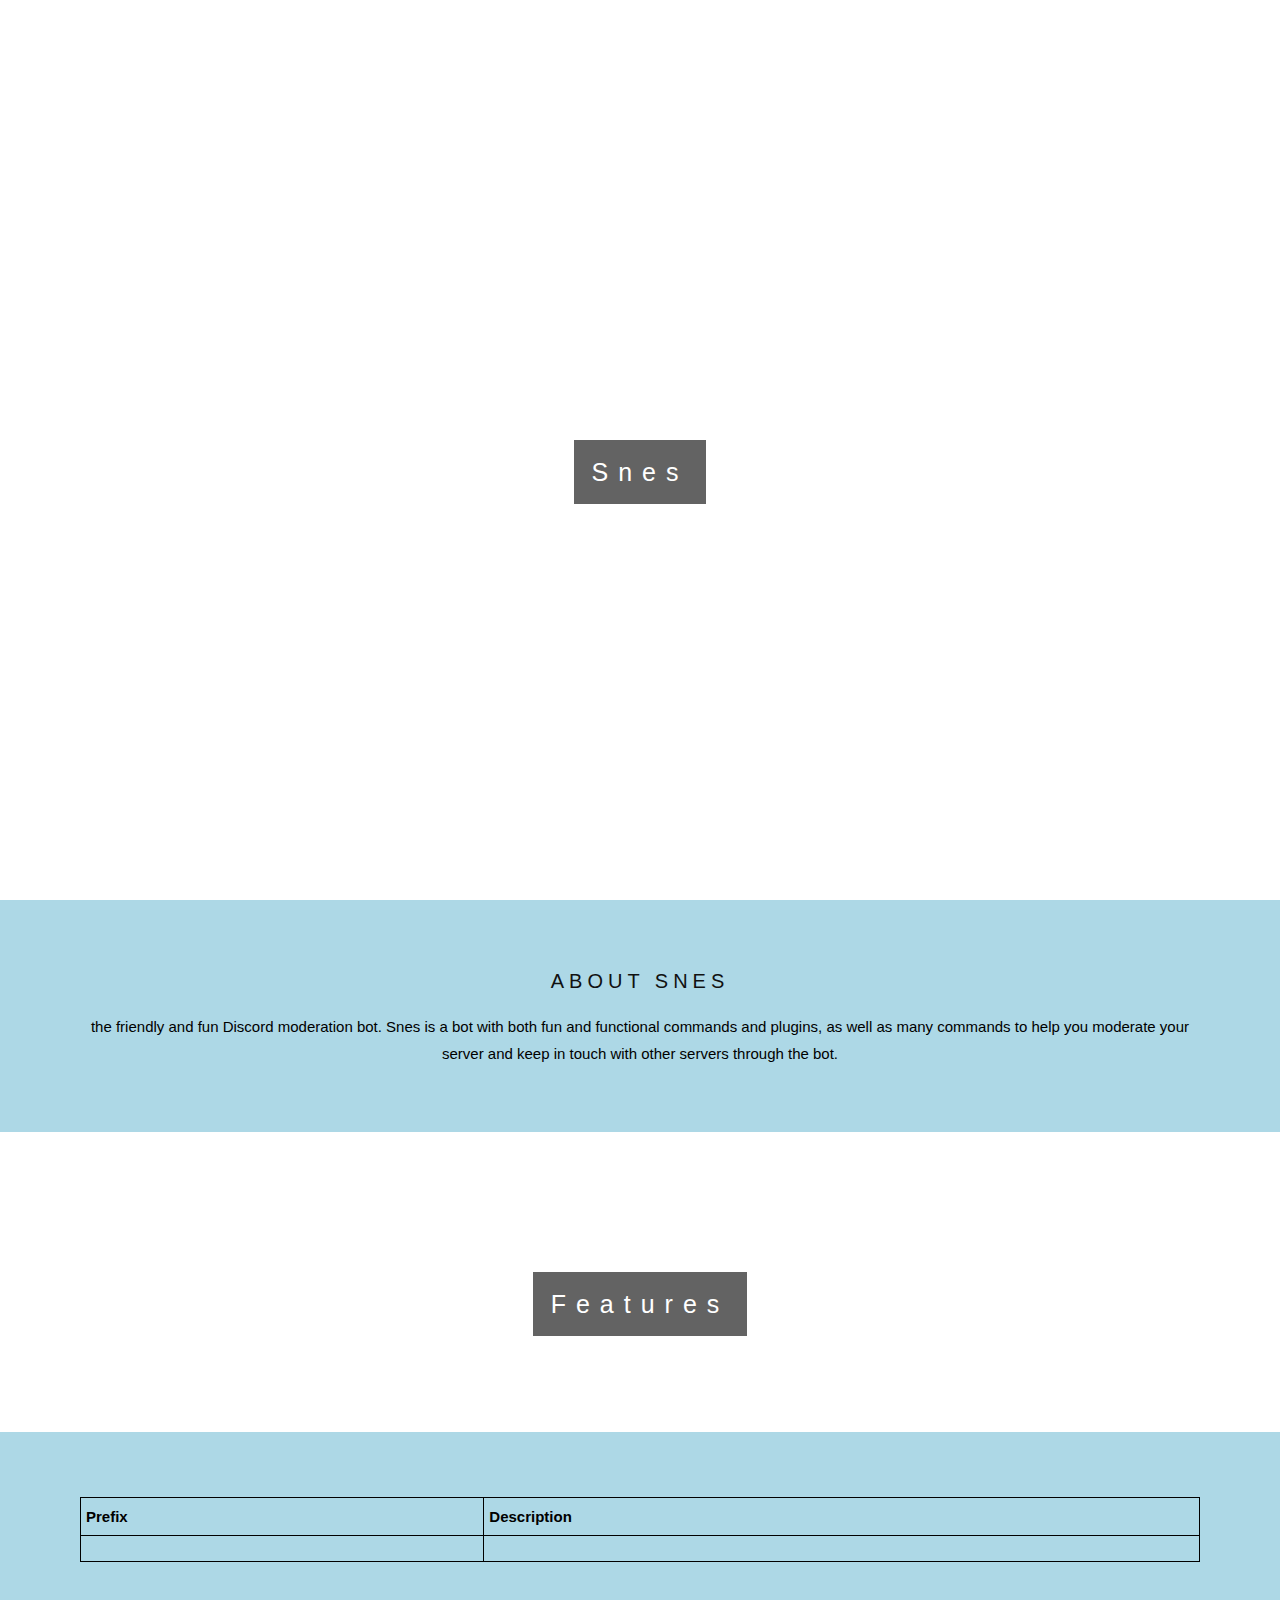
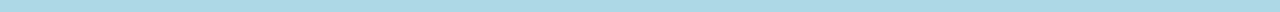
==== index.html @ eb4d2978 "upload base site" ====
<!DOCTYPE html>
<title>SnesBot</title>
<html>
<head>
  <meta name="description" content="Discord Bot">
  <meta name="author" content="lara">
  <link rel="stylesheet" href="css/style.css">
  <link rel="icon" href="img/favicon.png">
</head>
<style>
}
.bgimg-1 {
  background-image: url("img/bgimg-1.png");
  min-height: 100%;
}

.bgimg-2 {
  background-image: url("img/bgimg-1.png");
  min-height: 300px;
}
</style>

<body>

<div class="bgimg-1">
  <div class="caption">
    <span class="border">Snes</span>
  </div>
</div>

<div class="bar">
  <h3 style="text-align:center;">About Snes</h3>
  <p style="text-align:center;">the friendly and fun Discord moderation bot. Snes is a bot with both fun and functional commands and plugins, as well as many commands to help you moderate your server and keep in touch with other servers through the bot.</p>
</div>

<div class="bgimg-2">
  <div class="caption">
    <span class="border">Features</span>
  </div>
</div>

	<div style="position:relative;">
		<div class="bar">
      <p>
        <table>
          <tr>
            <th>Prefix</th>
            <th>Description</th>
          </tr>
          <tr>
            <td>
      </p>
		</div>
	</div>

</body>
</html>
---- css/style.css ----
body, html {
  height: 100%;
  margin: 0;
  font: 400 15px/1.8 "Lato", sans-serif;
  color: #C5AE87;
}

.bgimg-1, .bgimg-2, .bgimg-3 {
  position: relative;
  opacity: 0.65;
  background-attachment: fixed;
  background-position: center;
  background-repeat: no-repeat;
  background-size: cover;
}

.bgimg-1 {
  background-image: url("img/bgimg-1.gif");
  min-height: 100%;
}

.bgimg-2 {
  background-image: url("img/bgimg-1.gif");
  min-height: 300px;
}

.bgimg-3 {
  background-color: DimGrey;
  min-height: 400px;
}

.bar {
  color:black;
  background-color:LightBlue;
  text-align:center;
  padding:50px 80px;
  text-align: justify;
}

.caption {
  position: absolute;
  left: 0;
  top: 50%;
  width: 100%;
  text-align: center;
  color: #000;
}

.caption span.border {
  background-color: #111;
  color: #fff;
  padding: 18px;
  font-size: 25px;
  letter-spacing: 10px;
}

h3 {
  letter-spacing: 5px;
  text-transform: uppercase;
  font: 20px "Lato", sans-serif;
  color: #111;
}

 /* table */
table {
    width:100%;
}
table, th, td {
    border: 1px solid black;
    border-collapse: collapse;
}
th, td {
    padding: 5px;
    text-align: left;
}
table#t01 tr:nth-child(even) {
    background-color: #eee;
}
table#t01 tr:nth-child(odd) {
   background-color:#fff;
}
table#t01 th {
    background-color: black;
    color: white;
}

/* Turn off parallax scrolling for tablets and phones */
@media only screen and (max-device-width: 1024px) {
    .bgimg-1, .bgimg-2, .bgimg-3 {
        background-attachment: scroll;
    }
}

footer {
  background-color: DimGrey;
}
background-color: DimGrey;
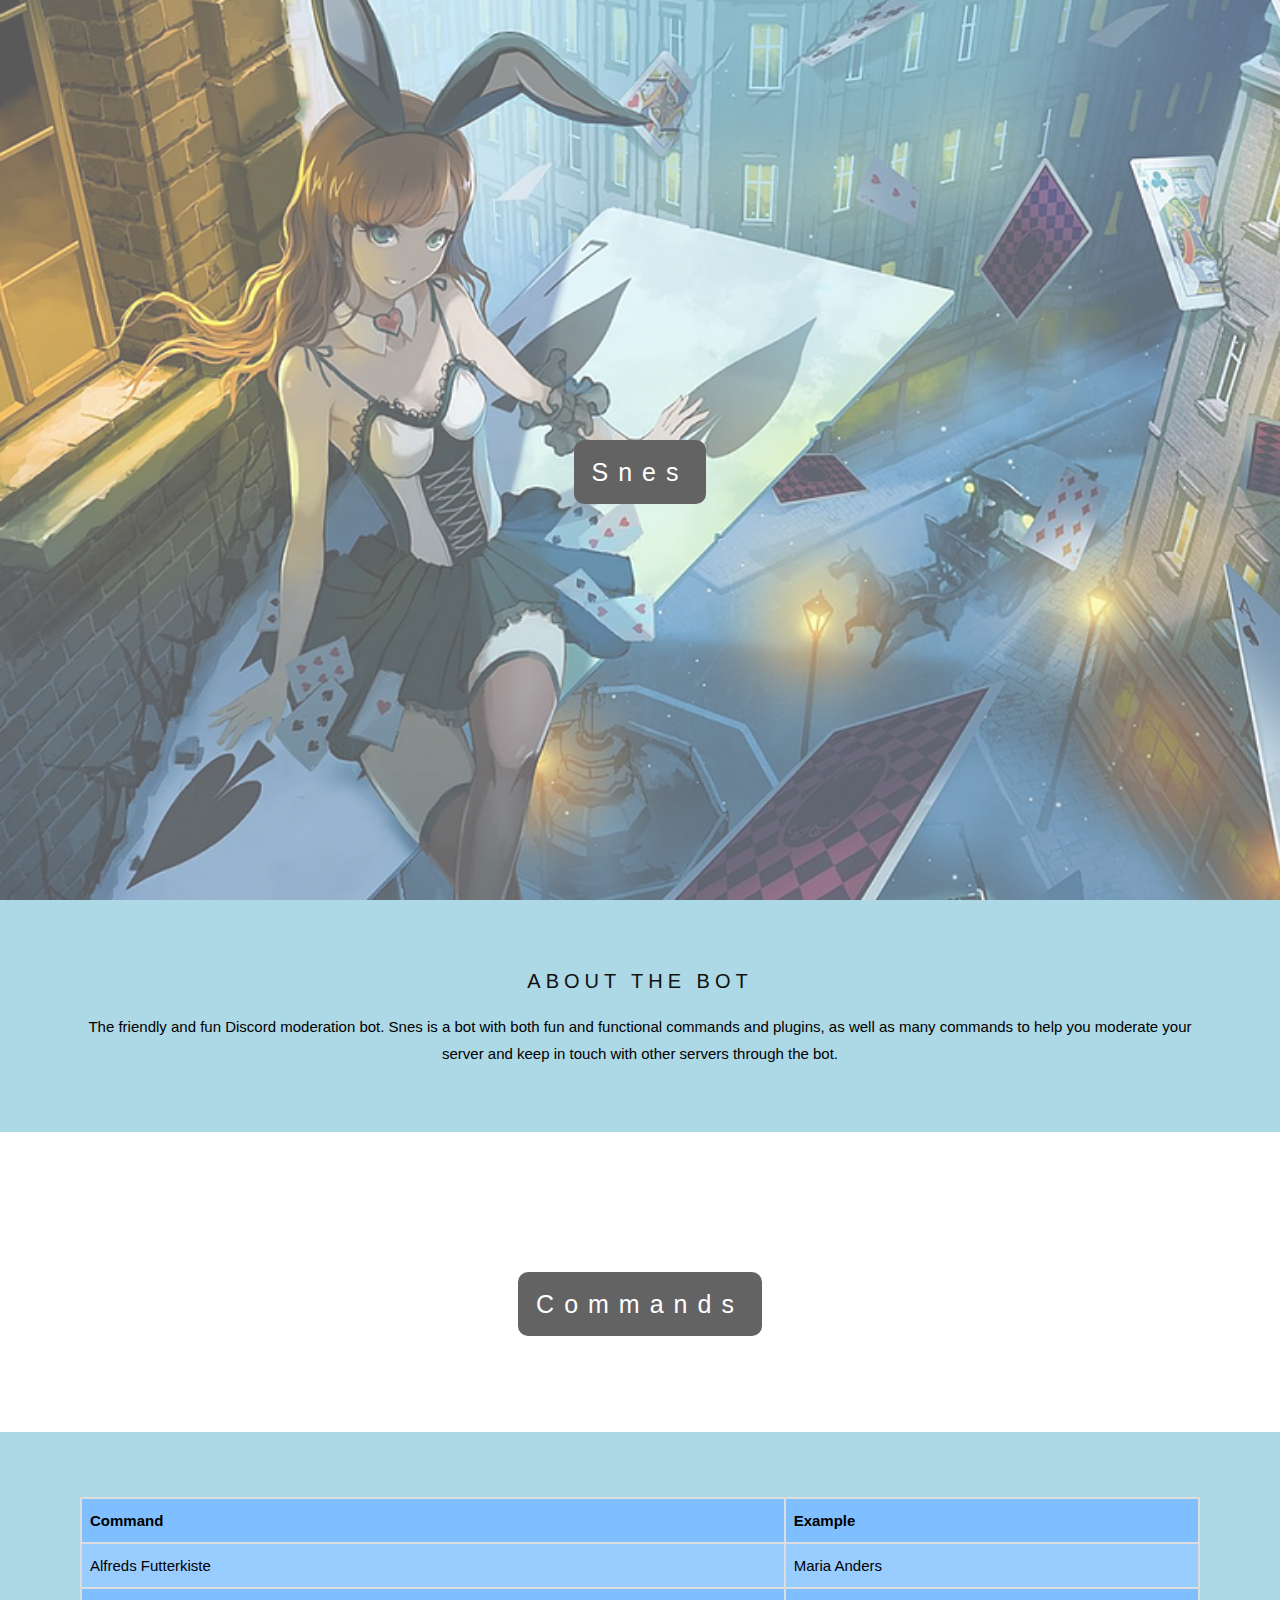
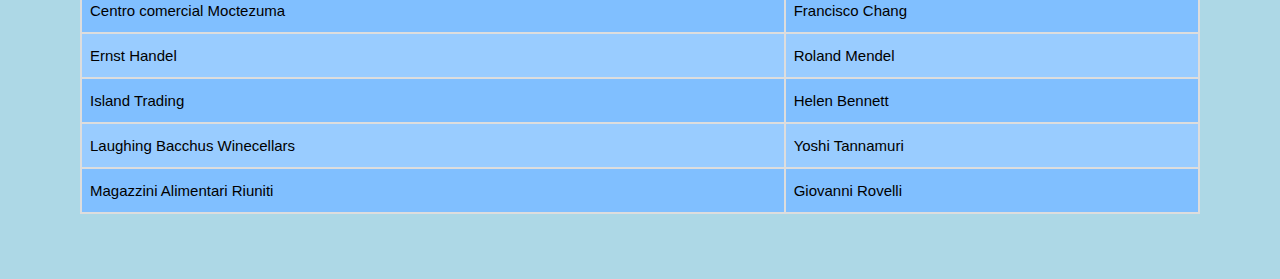
==== commit 0a79a5fb: "bug hunters ftw" ====
--- a/index.html
+++ b/index.html
@@ -1,41 +1,29 @@
 <!DOCTYPE html>
-<title>SnesBot</title>
+<title>SnesBot &hearts; A Dscord Bot</title>
 <html>
 <head>
+  <meta charset="UTF-8">
   <meta name="description" content="Discord Bot">
   <meta name="author" content="lara">
   <link rel="stylesheet" href="css/style.css">
   <link rel="icon" href="img/favicon.png">
 </head>
-<style>
-}
-.bgimg-1 {
-  background-image: url("img/bgimg-1.png");
-  min-height: 100%;
-}
-
-.bgimg-2 {
-  background-image: url("img/bgimg-1.png");
-  min-height: 300px;
-}
-</style>
 
 <body>
-
-<div class="bgimg-1">
+<div class="bgimg" id="bg1">
   <div class="caption">
     <span class="border">Snes</span>
   </div>
 </div>
 
 <div class="bar">
-  <h3 style="text-align:center;">About Snes</h3>
-  <p style="text-align:center;">the friendly and fun Discord moderation bot. Snes is a bot with both fun and functional commands and plugins, as well as many commands to help you moderate your server and keep in touch with other servers through the bot.</p>
+  <h3>About the bot</h3>
+  <p>The friendly and fun Discord moderation bot. Snes is a bot with both fun and functional commands and plugins, as well as many commands to help you moderate your server and keep in touch with other servers through the bot.</p>
 </div>
 
-<div class="bgimg-2">
+<div class="bgimg" id="bg2">
   <div class="caption">
-    <span class="border">Features</span>
+    <span class="border">Commands</span>
   </div>
 </div>
 
@@ -43,12 +31,42 @@
 		<div class="bar">
       <p>
         <table>
-          <tr>
-            <th>Prefix</th>
-            <th>Description</th>
-          </tr>
-          <tr>
-            <td>
+  <tr>
+    <th>Command</th>
+    <th>Example</th>
+
+  </tr>
+  <tr>
+    <td>Alfreds Futterkiste</td>
+    <td>Maria Anders</td>
+
+  </tr>
+  <tr>
+    <td>Centro comercial Moctezuma</td>
+    <td>Francisco Chang</td>
+
+  </tr>
+  <tr>
+    <td>Ernst Handel</td>
+    <td>Roland Mendel</td>
+
+  </tr>
+  <tr>
+    <td>Island Trading</td>
+    <td>Helen Bennett</td>
+
+  </tr>
+  <tr>
+    <td>Laughing Bacchus Winecellars</td>
+    <td>Yoshi Tannamuri</td>
+
+  </tr>
+  <tr>
+    <td>Magazzini Alimentari Riuniti</td>
+    <td>Giovanni Rovelli</td>
+
+  </tr>
+</table>
       </p>
 		</div>
 	</div>
--- a/css/style.css
+++ b/css/style.css
@@ -3,39 +3,30 @@
   height: 100%;
   margin: 0;
   font: 400 15px/1.8 "Lato", sans-serif;
-  color: #C5AE87;
 }
 
-.bgimg-1, .bgimg-2, .bgimg-3 {
+.bgimg {
   position: relative;
   opacity: 0.65;
   background-attachment: fixed;
   background-position: center;
   background-repeat: no-repeat;
   background-size: cover;
+  background-image: url("/img/bgimg-1.png");
 }
 
-.bgimg-1 {
-  background-image: url("img/bgimg-1.gif");
-  min-height: 100%;
-}
 
-.bgimg-2 {
-  background-image: url("img/bgimg-1.gif");
-  min-height: 300px;
-}
-
-.bgimg-3 {
-  background-color: DimGrey;
-  min-height: 400px;
-}
+#bg1 { min-height: 100%;
+ }
+#bg2 { min-height: 300px;
+ }
 
 .bar {
   color:black;
   background-color:LightBlue;
   text-align:center;
   padding:50px 80px;
-  text-align: justify;
+  text-align: center;
 }
 
 .caption {
@@ -53,6 +44,7 @@
   padding: 18px;
   font-size: 25px;
   letter-spacing: 10px;
+  border-radius: 10px;
 }
 
 h3 {
@@ -63,31 +55,30 @@
 }
 
  /* table */
-table {
-    width:100%;
-}
-table, th, td {
-    border: 1px solid black;
-    border-collapse: collapse;
-}
-th, td {
-    padding: 5px;
-    text-align: left;
-}
-table#t01 tr:nth-child(even) {
-    background-color: #eee;
-}
-table#t01 tr:nth-child(odd) {
-   background-color:#fff;
-}
-table#t01 th {
-    background-color: black;
-    color: white;
-}
+ tr:nth-child(odd) {
+ 	background-color: #80bfff;
+ }
+
+ table {
+     font-family: arial, sans-serif;
+     border-collapse: collapse;
+     width: 100%;
+     border-radius: 5px;
+ }
+
+ td, th {
+     border: 2px solid #dddddd;
+     text-align: left;
+     padding: 8px;
+ }
+
+ tr:nth-child(even) {
+     background-color: #99ccff;
+ }
 
 /* Turn off parallax scrolling for tablets and phones */
 @media only screen and (max-device-width: 1024px) {
-    .bgimg-1, .bgimg-2, .bgimg-3 {
+    .bgimg {
         background-attachment: scroll;
     }
 }
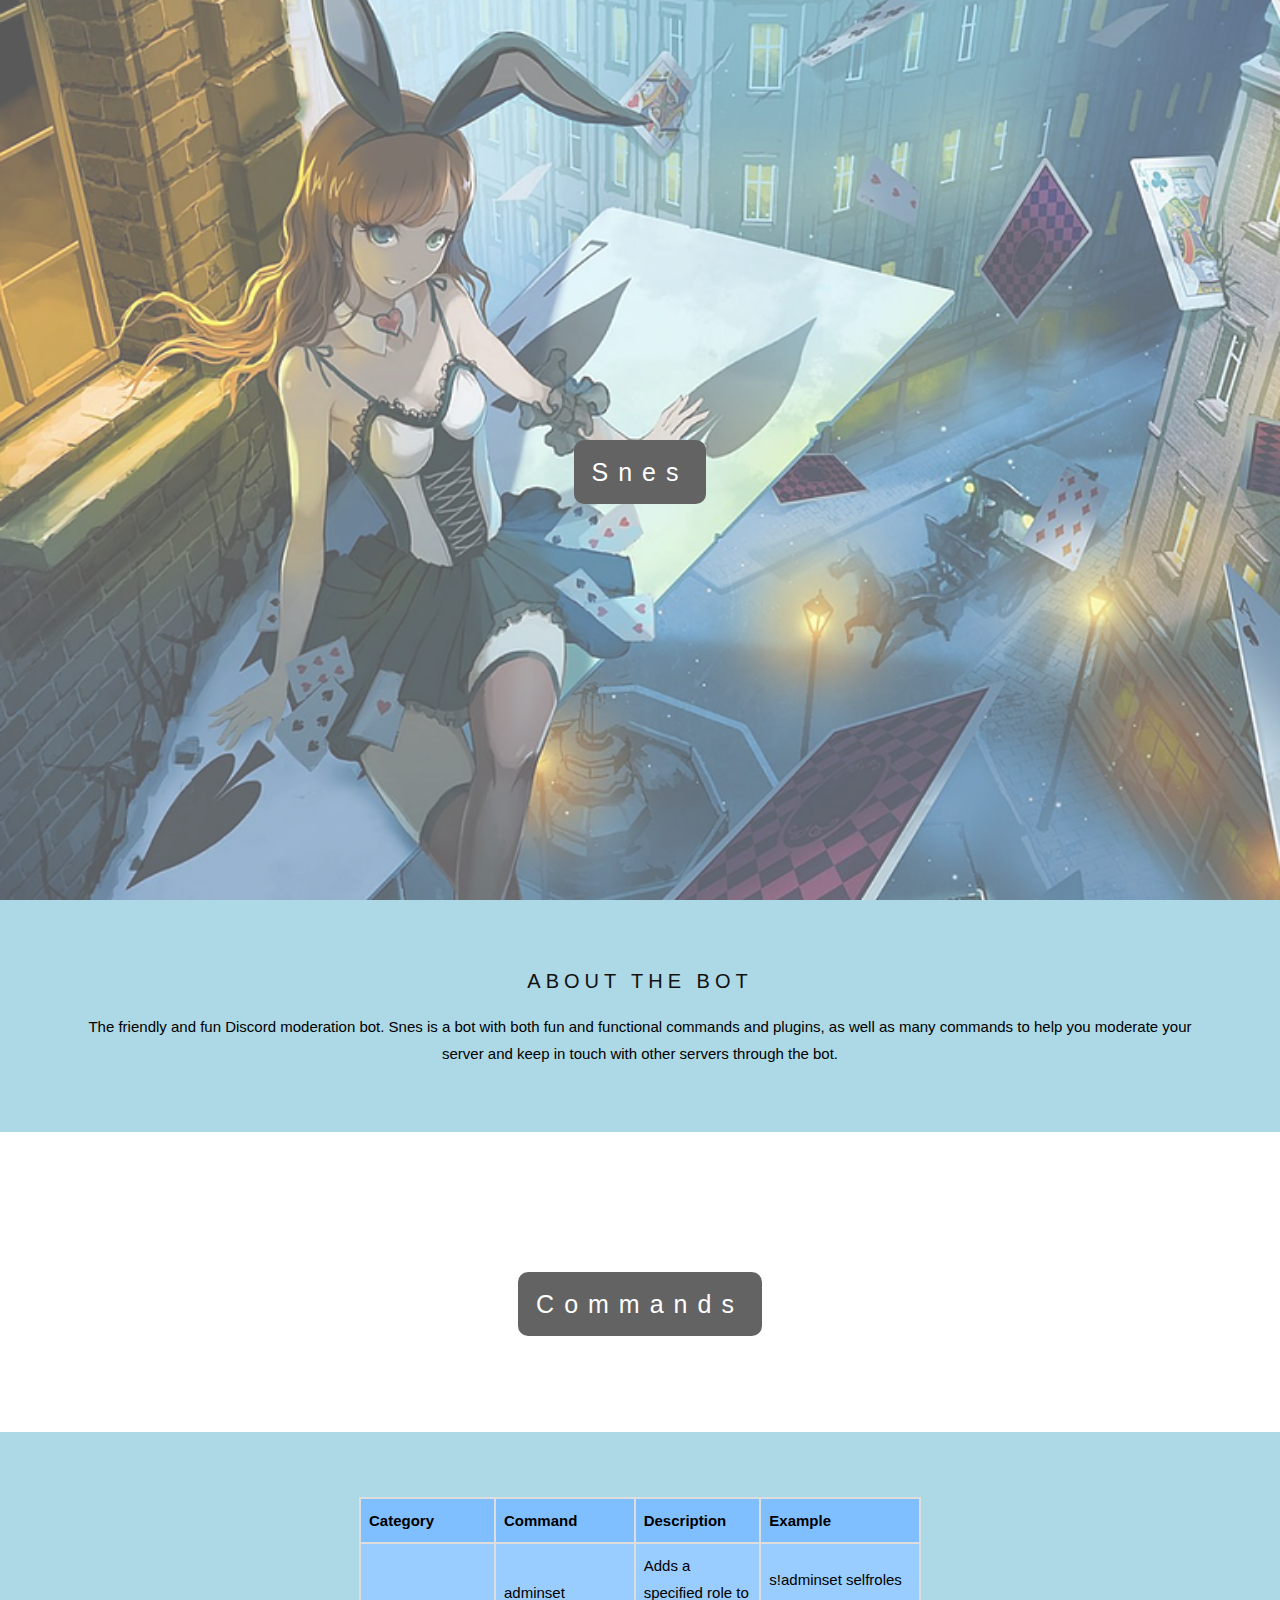
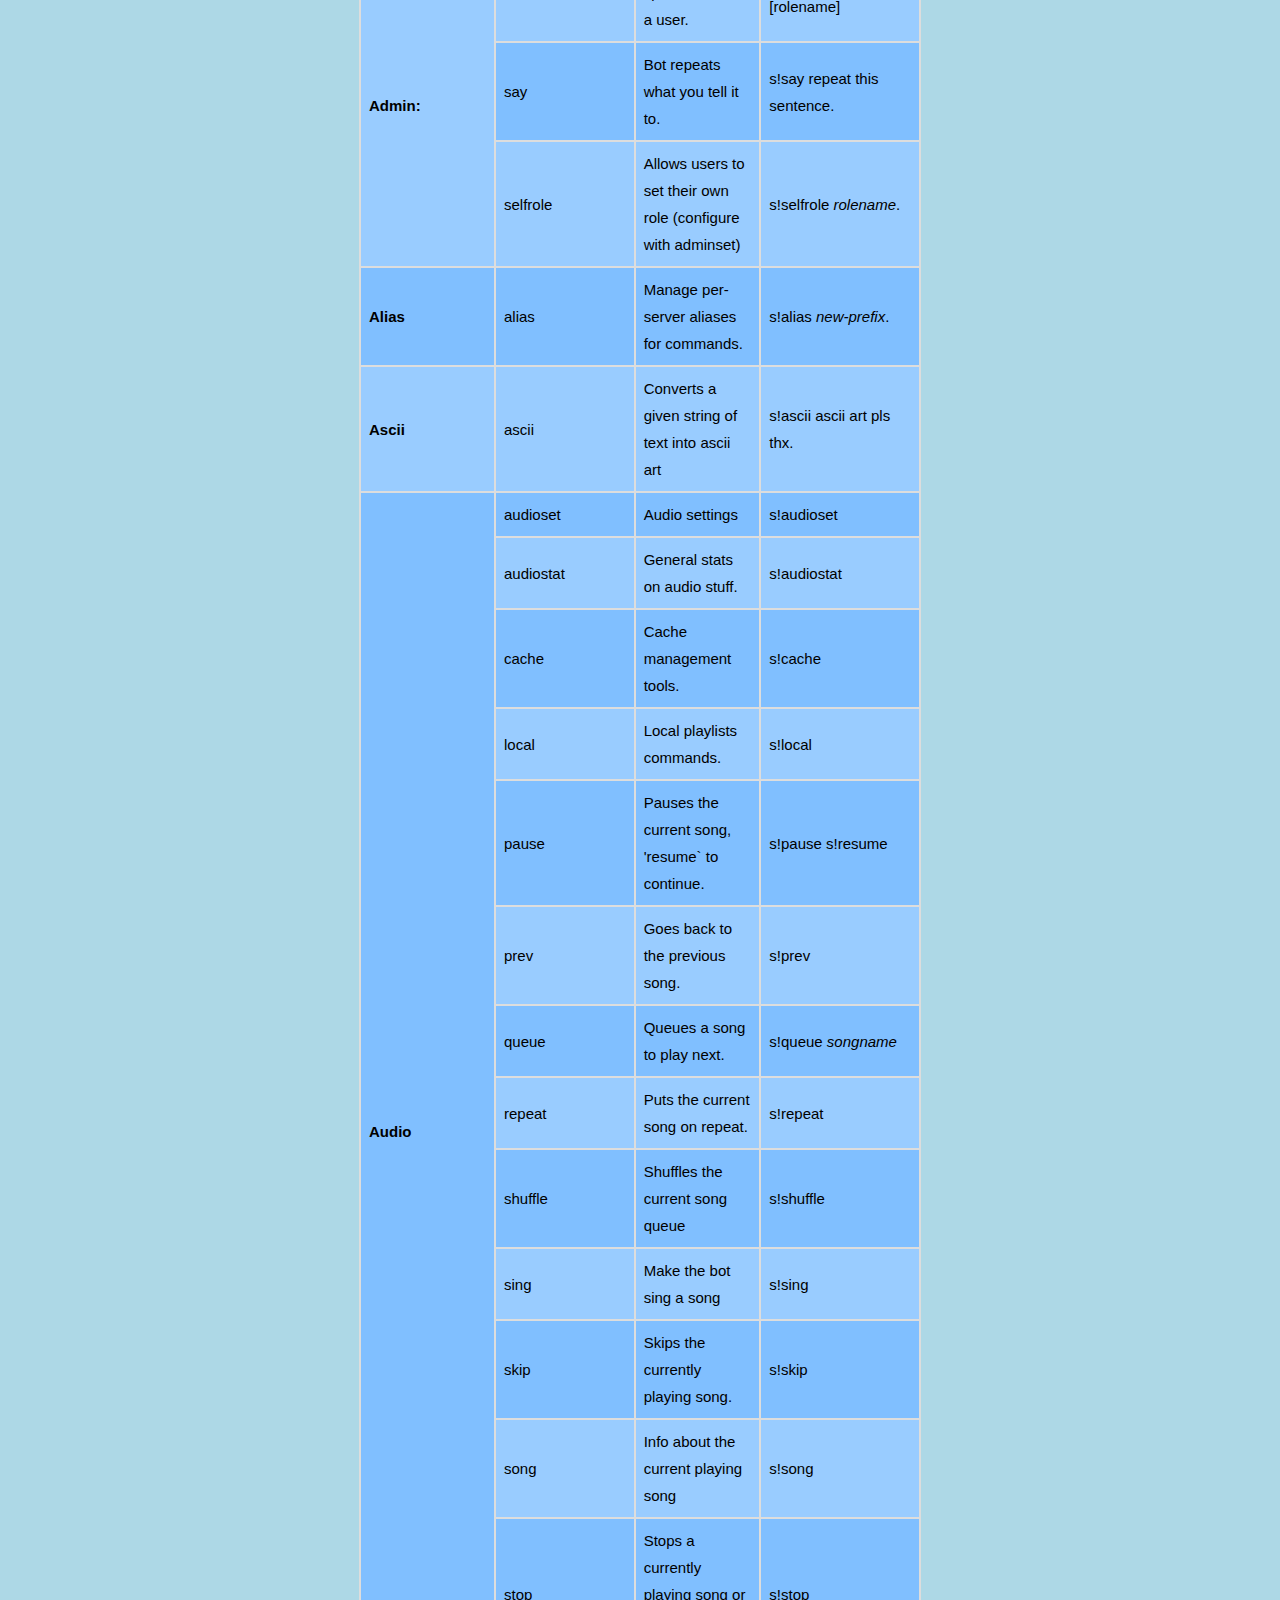
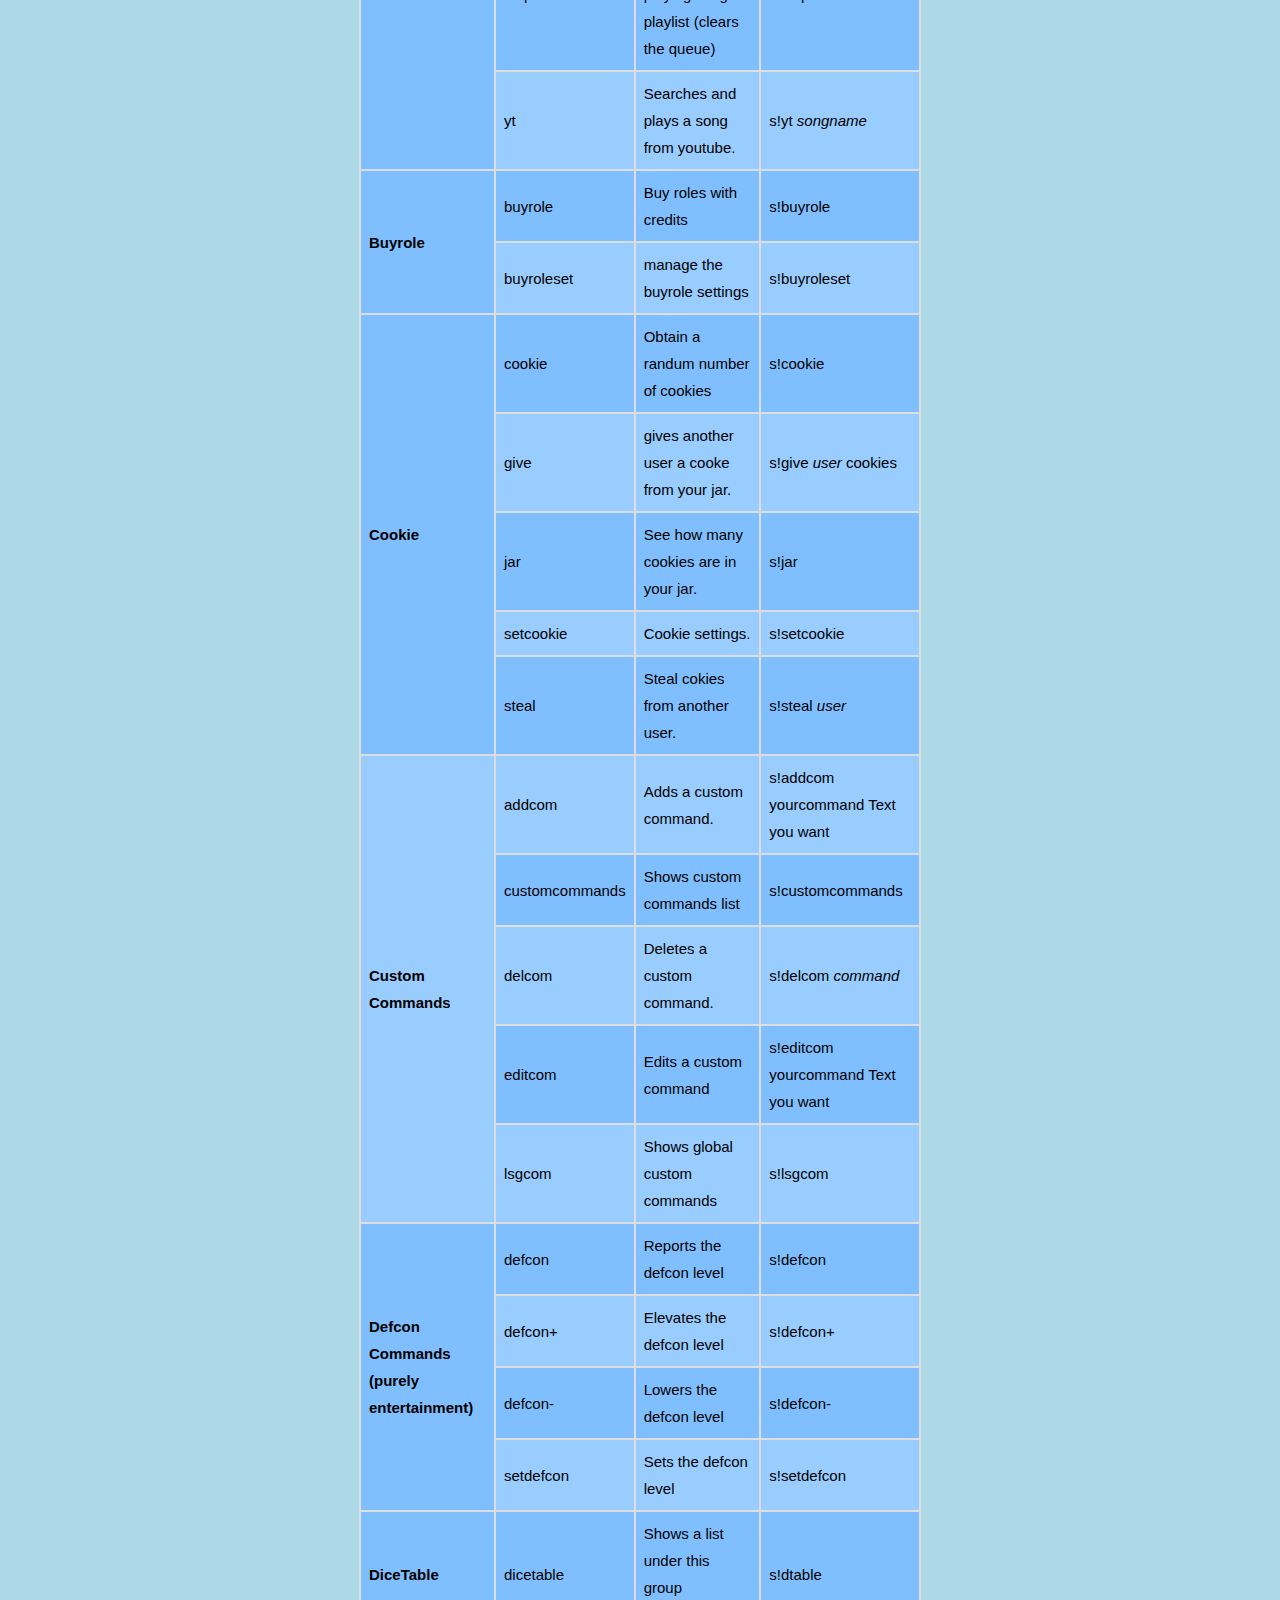
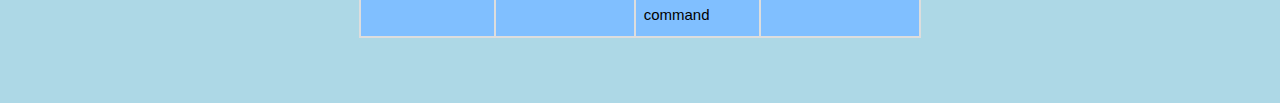
==== commit 940fd295: "table update" ====
--- a/index.html
+++ b/index.html
@@ -1,5 +1,5 @@
 <!DOCTYPE html>
-<title>SnesBot &hearts; A Dscord Bot</title>
+<title>SnesBot &hearts; A Discord Bot</title>
 <html>
 <head>
   <meta charset="UTF-8">
@@ -30,43 +30,215 @@
 	<div style="position:relative;">
 		<div class="bar">
       <p>
-        <table>
-  <tr>
+        <center>
+          <table>
+  <tr>
+    <th>Category</th>
     <th>Command</th>
+    <th>Description</th>
     <th>Example</th>
-
-  </tr>
-  <tr>
-    <td>Alfreds Futterkiste</td>
-    <td>Maria Anders</td>
-
-  </tr>
-  <tr>
-    <td>Centro comercial Moctezuma</td>
-    <td>Francisco Chang</td>
-
-  </tr>
-  <tr>
-    <td>Ernst Handel</td>
-    <td>Roland Mendel</td>
-
-  </tr>
-  <tr>
-    <td>Island Trading</td>
-    <td>Helen Bennett</td>
-
-  </tr>
-  <tr>
-    <td>Laughing Bacchus Winecellars</td>
-    <td>Yoshi Tannamuri</td>
-
-  </tr>
-  <tr>
-    <td>Magazzini Alimentari Riuniti</td>
-    <td>Giovanni Rovelli</td>
-
-  </tr>
-</table>
+  </tr>
+    <!-- Admin commands -->
+  <tr>
+    <th rowspan="3">Admin:</th>
+    <td>adminset</td>
+    <td>Adds a specified role to a user.</td>
+    <td>s!adminset selfroles [rolename]</td>
+  </tr>
+  <tr>
+    <td>say</td>
+    <td>Bot repeats what you tell it to.</td>
+    <td>s!say repeat this sentence.</td>
+  </tr>
+  <tr>
+    <td>selfrole</td>
+    <td>Allows users to set their own role (configure with adminset)</td>
+    <td>s!selfrole <i>rolename</i>.</td>
+  </tr>
+  <!--Alias command-->
+  <tr>
+    <th rowspawn="1">Alias</th>
+    <td>alias</td>
+    <td>Manage per-server aliases for commands.</td>
+    <td>s!alias <i>new-prefix</i>.</td>
+  </tr>
+  <!--Ascii command -->
+  <tr>
+    <th rowspan="1">Ascii</th>
+    <td>ascii</td>
+    <td>Converts a given string of text into ascii art</td>
+    <td>s!ascii ascii art pls thx.</td>
+  </tr>
+  <!-- Audio Commands -->
+  <tr>
+    <th rowspan="14">Audio</th>
+    <td>audioset</td>
+    <td>Audio settings</td>
+    <td>s!audioset</td>
+  </tr>
+  <tr>
+    <td>audiostat</td>
+    <td>General stats on audio stuff.</td>
+    <td>s!audiostat</td>
+  </tr>
+  <tr>
+    <td>cache</td>
+    <td>Cache management tools.</td>
+    <td>s!cache</td>
+  </tr>
+  <tr>
+    <td>local</td>
+    <td>Local playlists commands.</td>
+    <td>s!local</td>
+  </tr>
+  <tr>
+    <td>pause</td>
+    <td>Pauses the current song, 'resume` to continue.</td>
+    <td>s!pause s!resume</td>
+  </tr>
+  <tr>
+    <td>prev</td>
+    <td>Goes back to the previous song.</td>
+    <td>s!prev</td>
+  </tr>
+  <tr>
+    <td>queue</td>
+    <td>Queues a song to play next.</td>
+    <td>s!queue <i>songname</i></td>
+  </tr>
+  <tr>
+    <td>repeat</td>
+    <td>Puts the current song on repeat.</td>
+    <td>s!repeat</td>
+  </tr>
+  <tr>
+    <td>shuffle</td>
+    <td>Shuffles the current song queue</td>
+    <td>s!shuffle</td>
+  </tr>
+  <tr>
+    <td>sing</td>
+    <td>Make the bot sing a song</td>
+    <td>s!sing</td>
+  </tr>
+  <tr>
+    <td>skip</td>
+    <td>Skips the currently playing song.</td>
+    <td>s!skip</td>
+  </tr>
+  <tr>
+    <td>song</td>
+    <td>Info about the current playing song</td>
+    <td>s!song</td>
+  </tr>
+  <tr>
+    <td>stop</td>
+    <td>Stops a currently playing song or playlist (clears the queue)</td>
+    <td>s!stop</td>
+  </tr>
+  <tr>
+    <td>yt</td>
+    <td>Searches and plays a song from youtube.</td>
+    <td>s!yt <i>songname</i></td>
+  </tr>
+  <!--buyrole commands -->
+<tr>
+  <th rowspan="2">Buyrole</th>
+  <td>buyrole</td>
+  <td>Buy roles with credits</td>
+  <td>s!buyrole</td>
+</tr>
+  <tr>
+    <td>buyroleset</td>
+    <td>manage the buyrole settings</td>
+    <td>s!buyroleset</td>
+  </tr>
+  <!-- Cookie commands -->
+<tr>
+  <th rowspan="5">Cookie</th>
+  <td>cookie</td>
+  <td>Obtain a randum number of cookies</td>
+  <td>s!cookie</td>
+</tr>
+  <tr>
+    <td>give</td>
+    <td>gives another user a cooke from your jar.</td>
+    <td>s!give <i>user</i> cookies</td>
+  </tr>
+  <tr>
+    <td>jar</td>
+    <td>See how many cookies are in your jar.</td>
+    <td>s!jar</td>
+  </tr>
+  <tr>
+    <td>setcookie</td>
+    <td>Cookie settings.</td>
+    <td>s!setcookie</td>
+  </tr>
+  <tr>
+    <td>steal</td>
+    <td>Steal cokies from another user.</td>
+    <td>s!steal <i>user</i></td>
+  </tr>
+  <!-- Custom commands -->
+  <tr>
+    <th rowspan="5">Custom Commands</th>
+    <td>addcom</td>
+    <td>Adds a custom command.</td>
+    <td>s!addcom yourcommand Text you want</td>
+  </tr>
+  <tr>
+    <td>customcommands</td>
+    <td>Shows custom commands list</td>
+    <td>s!customcommands</td>
+  </tr>
+  <tr>
+    <td>delcom</td>
+    <td>Deletes a custom command.</td>
+    <td>s!delcom <i>command</i></td>
+  </tr>
+  <tr>
+    <td>editcom</td>
+    <td>Edits a custom command</td>
+    <td>s!editcom yourcommand Text you want</td>
+  </tr>
+  <tr>
+    <td>lsgcom</td>
+    <td>Shows global custom commands</td>
+    <td>s!lsgcom</td>
+  </tr>
+  <!-- Defcon commands -->
+  <tr>
+    <th rowspan="4">Defcon Commands (purely entertainment)</th>
+    <td>defcon</td>
+    <td>Reports the defcon level</td>
+    <td>s!defcon</td>
+  </tr>
+  <tr>
+    <td>defcon+</td>
+    <td>Elevates the defcon level</td>
+    <td>s!defcon+</td>
+  </tr>
+  <tr>
+    <td>defcon-</td>
+    <td>Lowers the defcon level</td>
+    <td>s!defcon-</td>
+  </tr>
+  <tr>
+    <td>setdefcon</td>
+    <td>Sets the defcon level</td>
+    <td>s!setdefcon</td>
+  </tr>
+  <!-- DiceTable commands -->
+  <tr>
+    <th rowspan="1">DiceTable</th>
+    <td>dicetable</td>
+    <td>Shows a list under this group command</td>
+    <td>s!dtable</td>
+  </tr>
+
+          </table>
+        </center>
       </p>
 		</div>
 	</div>
--- a/css/style.css
+++ b/css/style.css
@@ -55,6 +55,10 @@
 }
 
  /* table */
+ * {
+     box-sizing: inherit;
+ }
+
  tr:nth-child(odd) {
  	background-color: #80bfff;
  }
@@ -62,7 +66,7 @@
  table {
      font-family: arial, sans-serif;
      border-collapse: collapse;
-     width: 100%;
+     width: 50%;
      border-radius: 5px;
  }
 
@@ -81,6 +85,8 @@
     .bgimg {
         background-attachment: scroll;
     }
+    body, html {
+      font-size: 30px;
 }
 
 footer {
